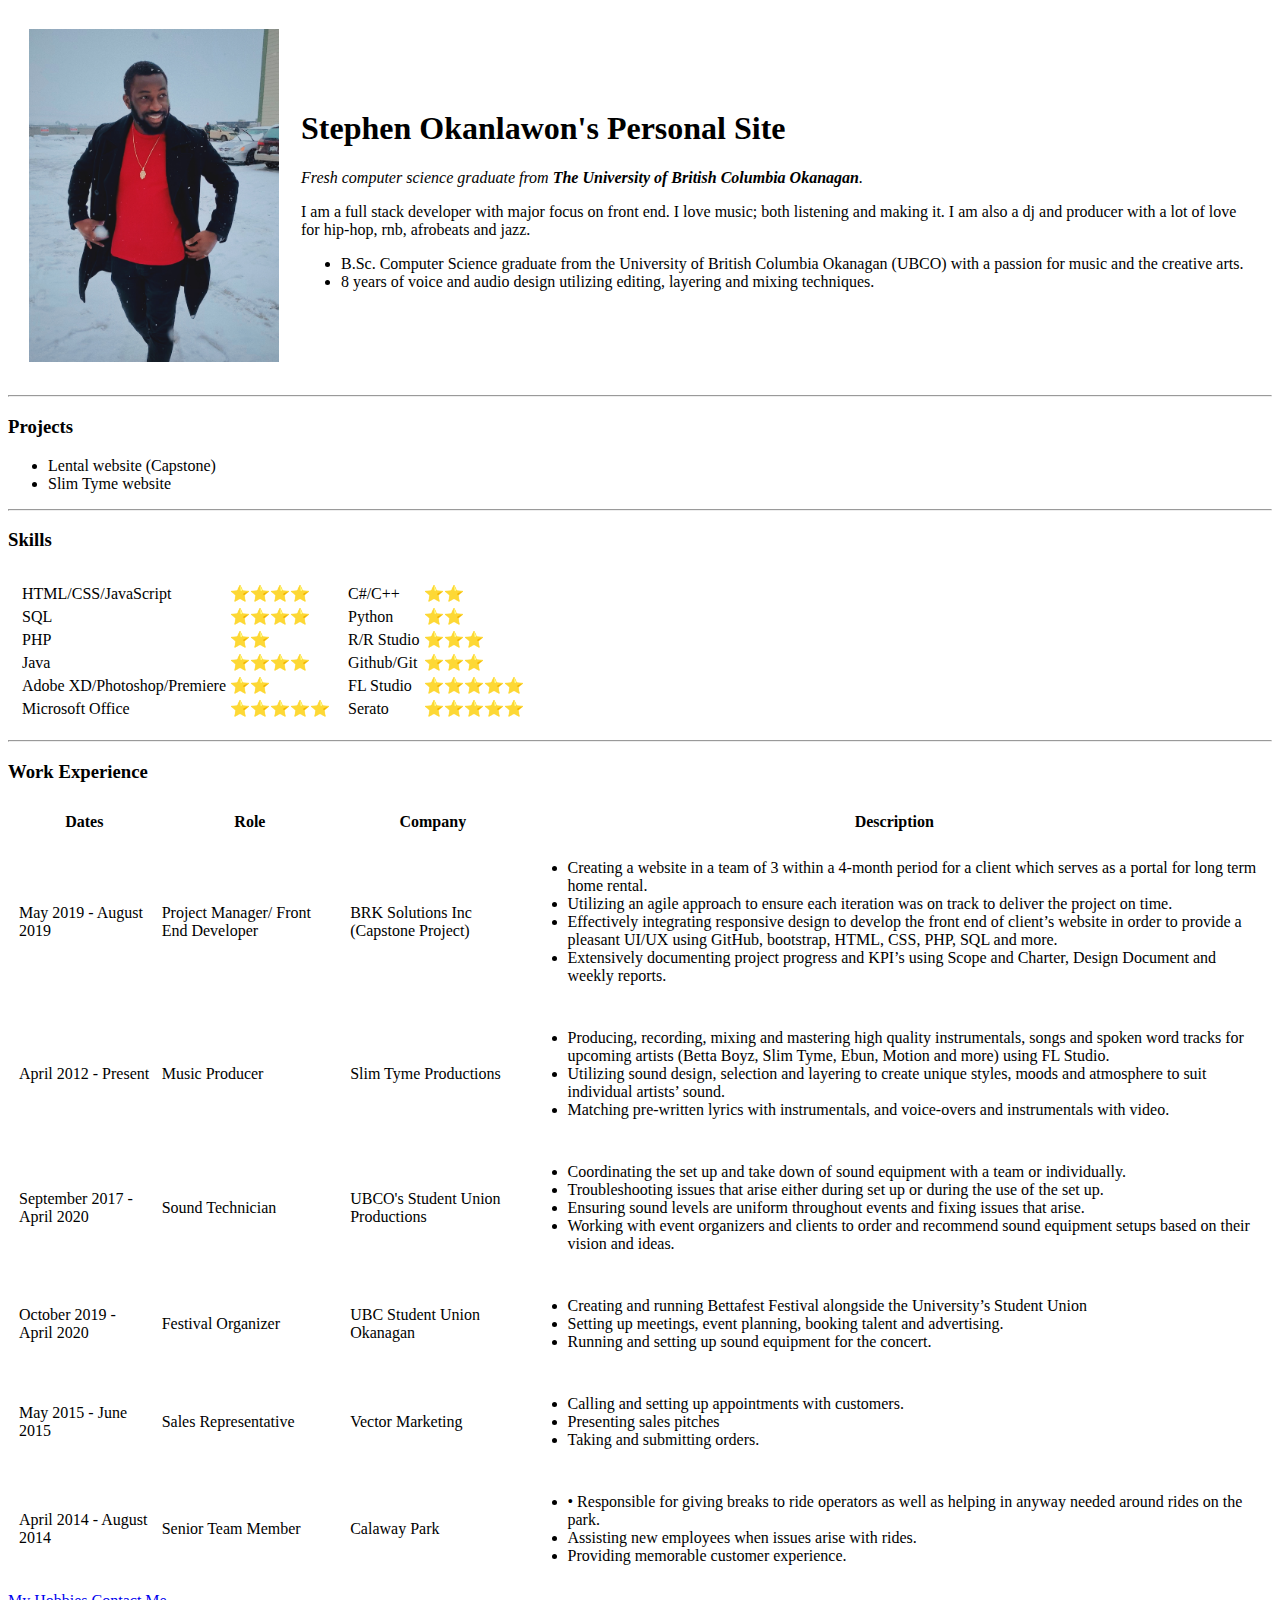
==== index.html @ b28316fe "Added initial cv website files" ====
<!DOCTYPE html>
<html lang="en">

<head>
    <meta charset="UTF-8">
    <meta name="viewport" content="width=device-width, initial-scale=1.0">
    <title>Stephen's Personal Site</title>
</head>

<body>

    <table cellspacing="20px">
        <tr>
            <td><img src="me.jpg" alt="Sim Tyme profile picture." width="250px"></td>
            <td>
                <h1>Stephen Okanlawon's Personal Site</h1>

                <p><em>Fresh computer science graduate from <strong>The University of British Columbia
                            Okanagan</strong>.</em></p>
                <p>I am a full stack developer with major focus on front end. I love music; both listening and making
                    it. I am also a dj and producer with a lot of love for hip-hop, rnb, afrobeats and jazz.</p>
                <p>
                <ul>
                    <li>B.Sc. Computer Science graduate from the University of British Columbia Okanagan (UBCO) with a
                        passion for music and the creative arts.</li>
                    <li>8 years of voice and audio design utilizing editing, layering and mixing techniques.</li>
                </ul>
                </p>
            </td>

        </tr>
    </table>

    <hr>

    <h3>Projects</h3>
    <ul>
        <li>Lental website (Capstone)</li>
        <li>Slim Tyme website</li>
    </ul>
    <hr>

    <h3>Skills</h3>
    <table cellspacing ="10px">
        <tr>
            <td>
                <table>
                    <tr>
                        <td>HTML/CSS/JavaScript</td>
                        <td>⭐⭐⭐⭐</td>
                    </tr>
                    <tr>
                        <td>SQL</td>
                        <td>⭐⭐⭐⭐</td>
                    </tr>
                    <tr>
                        <td>PHP</td>
                        <td>⭐⭐</td>
                    </tr>
                    <tr>
                        <td>Java</td>
                        <td>⭐⭐⭐⭐</td>
                    </tr>
                    <tr>
                        <td>Adobe XD/Photoshop/Premiere</td>
                        <td>⭐⭐</td>
                    </tr>
                    <tr>
                        <td>Microsoft Office</td>
                        <td>⭐⭐⭐⭐⭐</td>
                    </tr>
                </table>
            </td>
            <td>
                <table>
                    <tr>
                        <td>C#/C++</td>
                        <td>⭐⭐</td>
                    </tr>
                    <tr>
                        <td>Python</td>
                        <td>⭐⭐</td>
                    </tr>
                    <tr>
                        <td>R/R Studio</td>
                        <td>⭐⭐⭐</td>
                    </tr>
                    <tr>
                        <td>Github/Git</td>
                        <td>⭐⭐⭐</td>
                    </tr>
                    <tr>
                        <td>FL Studio</td>
                        <td>⭐⭐⭐⭐⭐</td>
                    </tr>
                    <tr>
                        <td>Serato</td>
                        <td>⭐⭐⭐⭐⭐</td>
                    </tr>
                </table>
            </td>
        </tr>
    </table>
    
    <hr>
    <h3>Work Experience</h3>
    <table cellspacing = "10px">
        <thead>
            <tr>
                <th>Dates</th>
                <th>Role</th>
                <th>Company</th>
                <th>Description</th>
            </tr>
        </thead>

        <tbody>
            <tr>
                <td>May 2019 - August 2019</td>
                <td>Project Manager/ Front End Developer</td>
                <td>BRK Solutions Inc (Capstone Project)</td>
                <td>
                    <ul>
                        <li>Creating a website in a team of 3 within a 4-month period for a client which serves as a
                            portal for long term home rental.</li>
                        <li>Utilizing an agile approach to ensure each iteration was on track to deliver the project on
                            time.</li>
                        <li>Effectively integrating responsive design to develop the front end of client’s website in
                            order to provide a pleasant UI/UX using GitHub, bootstrap, HTML, CSS, PHP, SQL and more.
                        </li>
                        <li>Extensively documenting project progress and KPI’s using Scope and Charter, Design Document
                            and weekly reports.
                        </li>
                    </ul>
                </td>
            </tr>
            <tr>
                <td>April 2012 - Present</td>
                <td>Music Producer</td>
                <td>Slim Tyme Productions</td>
                <td>
                    <ul>
                        <li>Producing, recording, mixing and mastering high quality instrumentals, songs and spoken word
                            tracks for upcoming artists (Betta Boyz, Slim Tyme, Ebun, Motion and more) using FL Studio.
                        </li>
                        <li>Utilizing sound design, selection and layering to create unique styles, moods and atmosphere
                            to suit individual artists’ sound.</li>
                        <li>Matching pre-written lyrics with instrumentals, and voice-overs and instrumentals with
                            video.</li>
                    </ul>
                </td>
            </tr>
            <tr>
                <td>September 2017 - April 2020</td>
                <td>Sound Technician</td>
                <td>UBCO's Student Union Productions</td>
                <td>
                    <ul>
                        <li>Coordinating the set up and take down of sound equipment with a team or individually.</li>
                        <li>Troubleshooting issues that arise either during set up or during the use of the set up.</li>
                        <li>Ensuring sound levels are uniform throughout events and fixing issues that arise.</li>
                        <li>Working with event organizers and clients to order and recommend sound equipment setups
                            based on their vision and ideas.</li>
                    </ul>
                </td>
            </tr>
            <tr>
                <td>October 2019 - April 2020</td>
                <td>Festival Organizer</td>
                <td>UBC Student Union Okanagan</td>
                <td>
                    <ul>
                        <li>Creating and running Bettafest Festival alongside the University’s Student Union</li>
                        <li>Setting up meetings, event planning, booking talent and advertising.</li>
                        <li>Running and setting up sound equipment for the concert.</li>
                    </ul>
                </td>
            </tr>
            <tr>
                <td>May 2015 - June 2015</td>
                <td>Sales Representative</td>
                <td>Vector Marketing</td>
                <td>
                    <ul>
                        <li>Calling and setting up appointments with customers.</li>
                        <li>Presenting sales pitches</li>
                        <li>Taking and submitting orders.</li>
                    </ul>
                </td>
            </tr>
            <tr>
                <td>April 2014 - August 2014</td>
                <td>Senior Team Member</td>
                <td>Calaway Park</td>
                <td>
                    <ul>
                        <li>• Responsible for giving breaks to ride operators as well as helping in anyway needed around
                            rides on the park.</li>
                        <li>Assisting new employees when issues arise with rides.</li>
                        <li>Providing memorable customer experience.</li>
                    </ul>
                </td>
            </tr>
        </tbody>
    </table>

    <a href="hobbies.html">My Hobbies</a>
    <a href="contact-me.html">Contact Me</a>
</body>

</html>
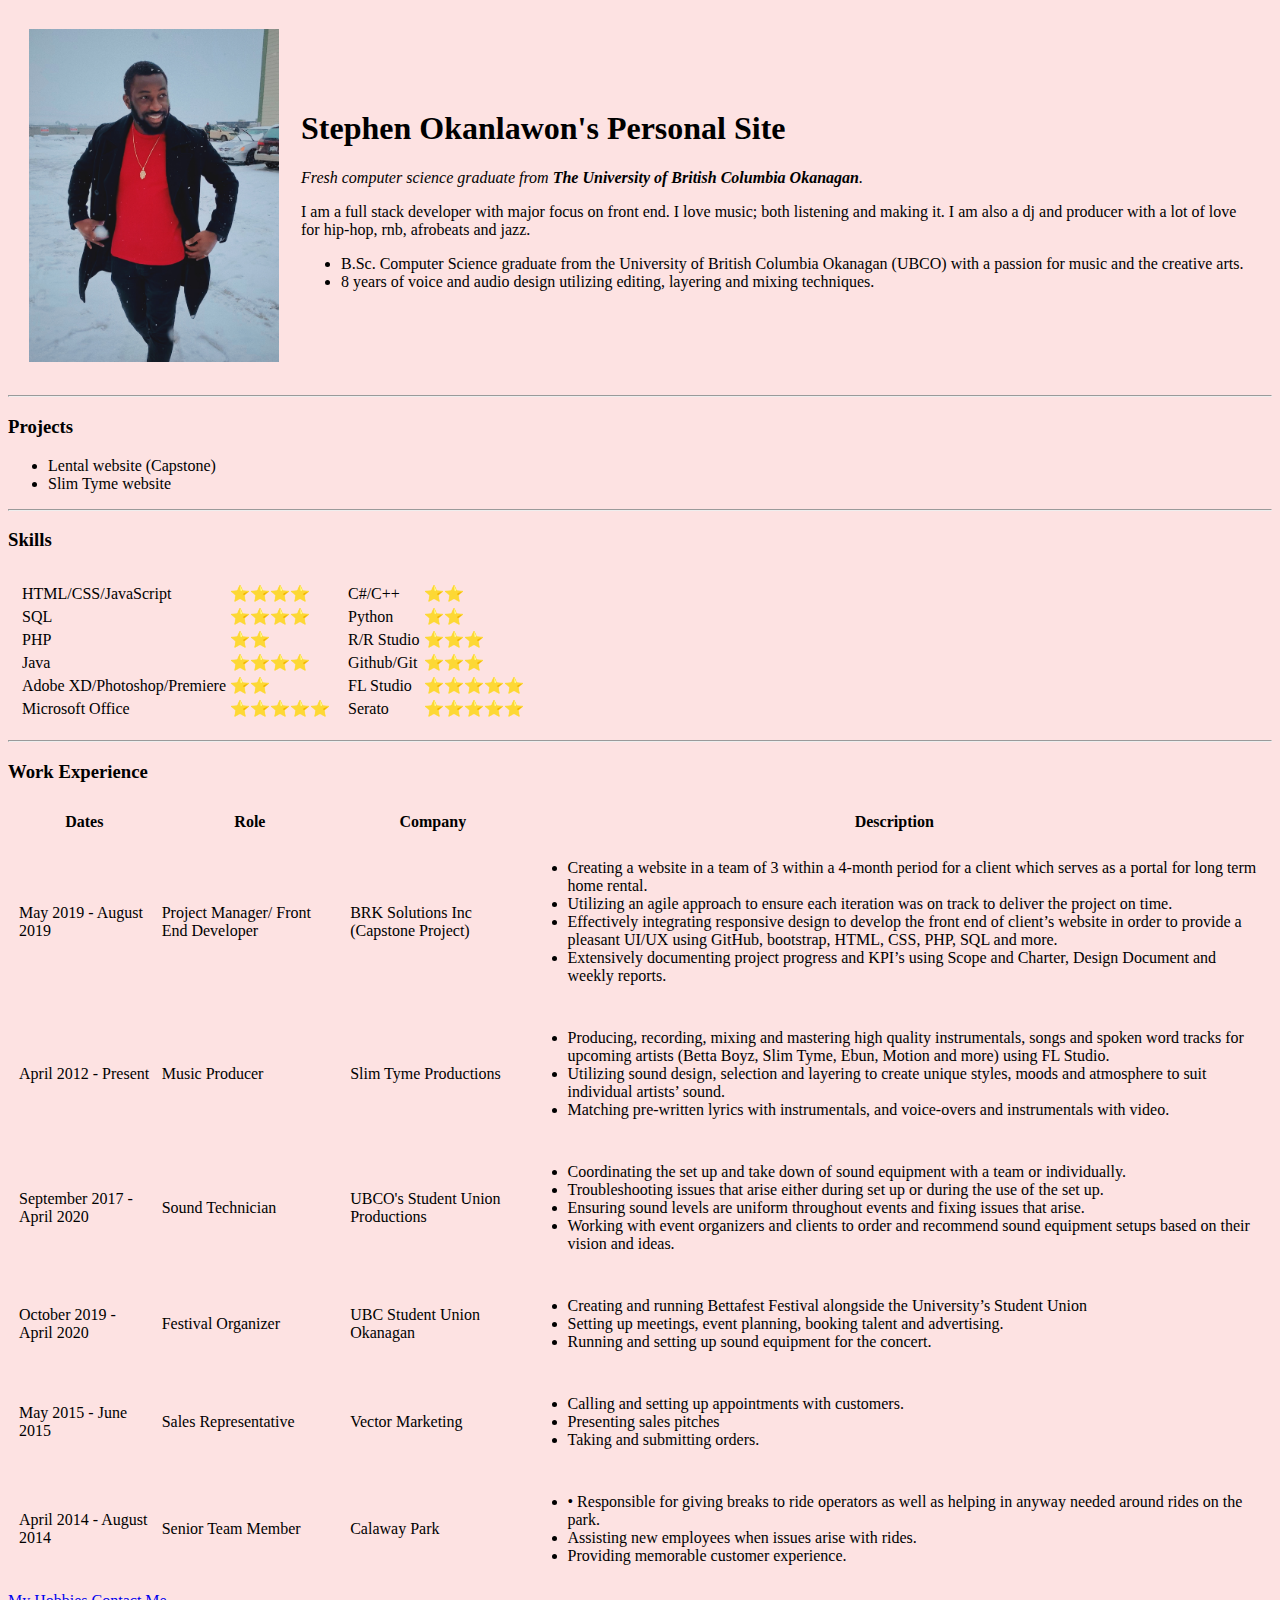
==== commit f8663954: "Changes to index style" ====
--- a/index.html
+++ b/index.html
@@ -5,13 +5,17 @@
     <meta charset="UTF-8">
     <meta name="viewport" content="width=device-width, initial-scale=1.0">
     <title>Stephen's Personal Site</title>
+    <style>
+        body{
+            background-color: #fde2e2;
+        }
+    </style>
 </head>
 
 <body>
-
     <table cellspacing="20px">
         <tr>
-            <td><img src="me.jpg" alt="Sim Tyme profile picture." width="250px"></td>
+            <td><img src="images/me.jpg" alt="Sim Tyme profile picture." width="250px"></td>
             <td>
                 <h1>Stephen Okanlawon's Personal Site</h1>
 
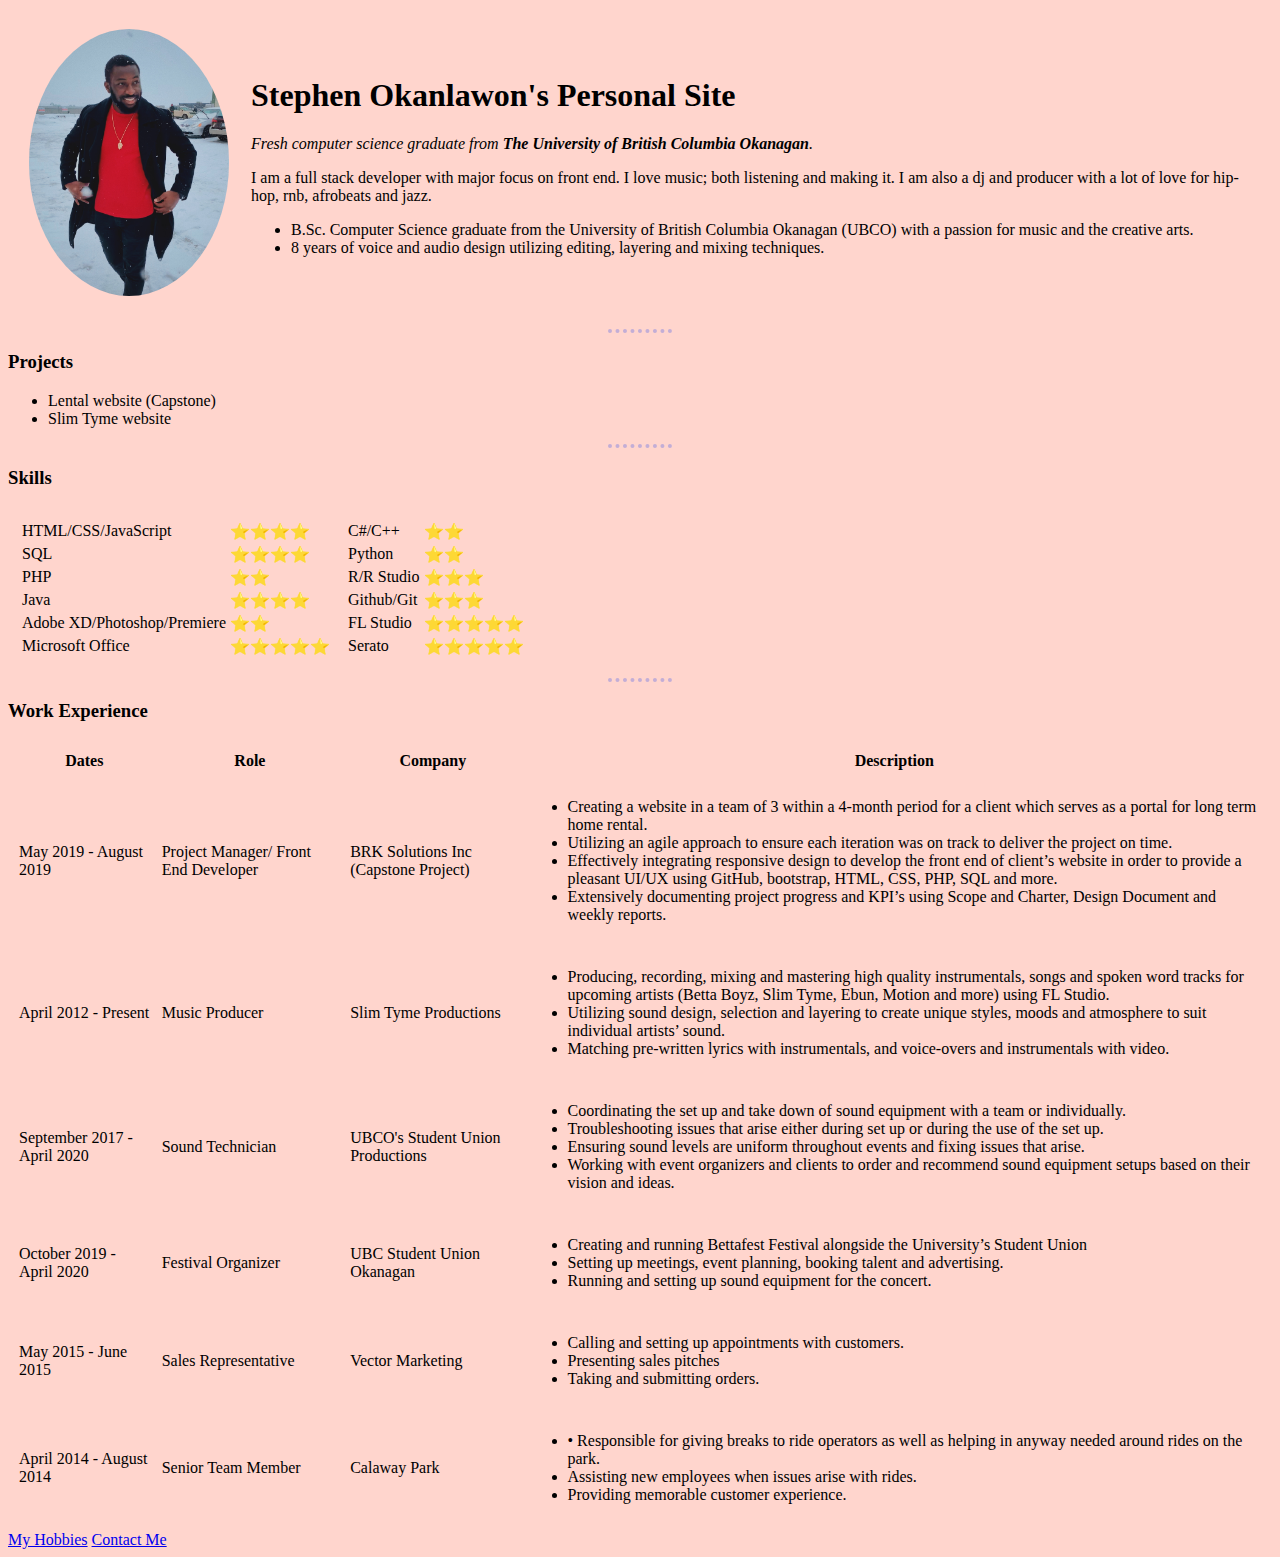
==== commit 42715619: "Style sheet created" ====
--- a/index.html
+++ b/index.html
@@ -5,17 +5,13 @@
     <meta charset="UTF-8">
     <meta name="viewport" content="width=device-width, initial-scale=1.0">
     <title>Stephen's Personal Site</title>
-    <style>
-        body{
-            background-color: #fde2e2;
-        }
-    </style>
+    <link rel="stylesheet" href="css/styles.css">
 </head>
 
 <body>
     <table cellspacing="20px">
         <tr>
-            <td><img src="images/me.jpg" alt="Sim Tyme profile picture." width="250px"></td>
+            <td><img src="images/me.jpg" alt="Sim Tyme profile picture."></td>
             <td>
                 <h1>Stephen Okanlawon's Personal Site</h1>
 
--- a/css/styles.css
+++ b/css/styles.css
@@ -0,0 +1,15 @@
+body{
+    background-color: #ffd5cd;
+}
+
+hr{
+    border-style: dotted none none none;
+    border-color: #c3aed6;
+    border-width: 4px;
+    width: 5%;
+}
+
+img{
+    width: 200px;
+    border-radius: 100%;
+}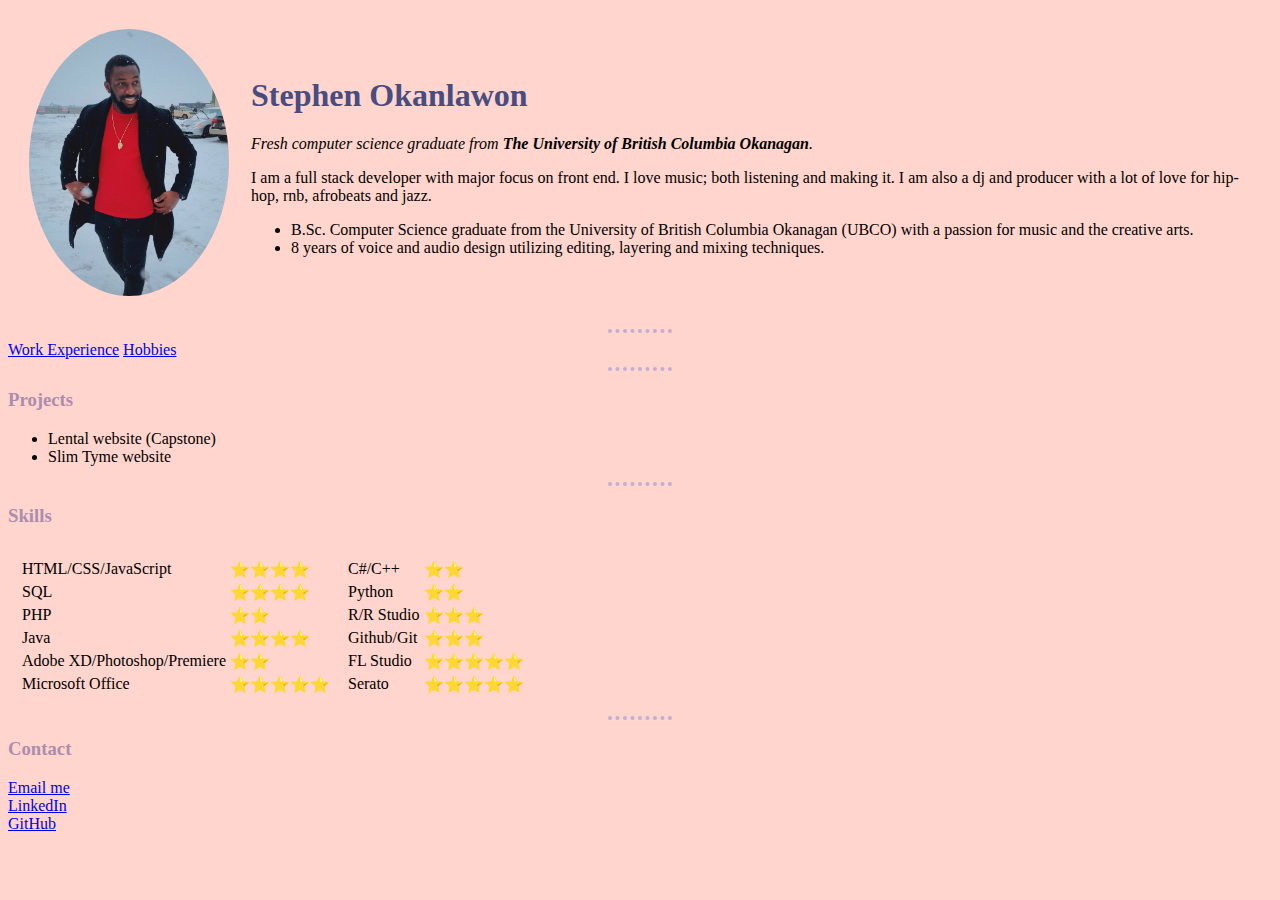
==== commit e6933088: "Changes to home page and stylesheet" ====
--- a/index.html
+++ b/index.html
@@ -9,11 +9,12 @@
 </head>
 
 <body>
+    
     <table cellspacing="20px">
         <tr>
             <td><img src="images/me.jpg" alt="Sim Tyme profile picture."></td>
             <td>
-                <h1>Stephen Okanlawon's Personal Site</h1>
+                <h1>Stephen Okanlawon</h1>
 
                 <p><em>Fresh computer science graduate from <strong>The University of British Columbia
                             Okanagan</strong>.</em></p>
@@ -30,6 +31,15 @@
 
         </tr>
     </table>
+
+    <hr>
+
+    <header>
+        <nav>
+            <a href="work.html">Work Experience</a>
+            <a href="hobbies.html">Hobbies</a>
+        </nav>
+    </header>
 
     <hr>
 
@@ -103,109 +113,15 @@
     </table>
     
     <hr>
-    <h3>Work Experience</h3>
-    <table cellspacing = "10px">
-        <thead>
-            <tr>
-                <th>Dates</th>
-                <th>Role</th>
-                <th>Company</th>
-                <th>Description</th>
-            </tr>
-        </thead>
 
-        <tbody>
-            <tr>
-                <td>May 2019 - August 2019</td>
-                <td>Project Manager/ Front End Developer</td>
-                <td>BRK Solutions Inc (Capstone Project)</td>
-                <td>
-                    <ul>
-                        <li>Creating a website in a team of 3 within a 4-month period for a client which serves as a
-                            portal for long term home rental.</li>
-                        <li>Utilizing an agile approach to ensure each iteration was on track to deliver the project on
-                            time.</li>
-                        <li>Effectively integrating responsive design to develop the front end of client’s website in
-                            order to provide a pleasant UI/UX using GitHub, bootstrap, HTML, CSS, PHP, SQL and more.
-                        </li>
-                        <li>Extensively documenting project progress and KPI’s using Scope and Charter, Design Document
-                            and weekly reports.
-                        </li>
-                    </ul>
-                </td>
-            </tr>
-            <tr>
-                <td>April 2012 - Present</td>
-                <td>Music Producer</td>
-                <td>Slim Tyme Productions</td>
-                <td>
-                    <ul>
-                        <li>Producing, recording, mixing and mastering high quality instrumentals, songs and spoken word
-                            tracks for upcoming artists (Betta Boyz, Slim Tyme, Ebun, Motion and more) using FL Studio.
-                        </li>
-                        <li>Utilizing sound design, selection and layering to create unique styles, moods and atmosphere
-                            to suit individual artists’ sound.</li>
-                        <li>Matching pre-written lyrics with instrumentals, and voice-overs and instrumentals with
-                            video.</li>
-                    </ul>
-                </td>
-            </tr>
-            <tr>
-                <td>September 2017 - April 2020</td>
-                <td>Sound Technician</td>
-                <td>UBCO's Student Union Productions</td>
-                <td>
-                    <ul>
-                        <li>Coordinating the set up and take down of sound equipment with a team or individually.</li>
-                        <li>Troubleshooting issues that arise either during set up or during the use of the set up.</li>
-                        <li>Ensuring sound levels are uniform throughout events and fixing issues that arise.</li>
-                        <li>Working with event organizers and clients to order and recommend sound equipment setups
-                            based on their vision and ideas.</li>
-                    </ul>
-                </td>
-            </tr>
-            <tr>
-                <td>October 2019 - April 2020</td>
-                <td>Festival Organizer</td>
-                <td>UBC Student Union Okanagan</td>
-                <td>
-                    <ul>
-                        <li>Creating and running Bettafest Festival alongside the University’s Student Union</li>
-                        <li>Setting up meetings, event planning, booking talent and advertising.</li>
-                        <li>Running and setting up sound equipment for the concert.</li>
-                    </ul>
-                </td>
-            </tr>
-            <tr>
-                <td>May 2015 - June 2015</td>
-                <td>Sales Representative</td>
-                <td>Vector Marketing</td>
-                <td>
-                    <ul>
-                        <li>Calling and setting up appointments with customers.</li>
-                        <li>Presenting sales pitches</li>
-                        <li>Taking and submitting orders.</li>
-                    </ul>
-                </td>
-            </tr>
-            <tr>
-                <td>April 2014 - August 2014</td>
-                <td>Senior Team Member</td>
-                <td>Calaway Park</td>
-                <td>
-                    <ul>
-                        <li>• Responsible for giving breaks to ride operators as well as helping in anyway needed around
-                            rides on the park.</li>
-                        <li>Assisting new employees when issues arise with rides.</li>
-                        <li>Providing memorable customer experience.</li>
-                    </ul>
-                </td>
-            </tr>
-        </tbody>
-    </table>
+    <footer>
+    <h3>Contact</h3>
+    <a href="mailto: stephen.t.okanlawon@gmail.com" target="_blank">Email me</a> <br>
+    <a href="https://www.linkedin.com/in/stephen-okanlawon-104687143/" target="_blank">LinkedIn</a> <br>
+    <a href="https://github.com/Stev1346/" target="_blank">GitHub</a> 
+    </footer>
+   
 
-    <a href="hobbies.html">My Hobbies</a>
-    <a href="contact-me.html">Contact Me</a>
 </body>
 
 </html>--- a/css/styles.css
+++ b/css/styles.css
@@ -12,4 +12,19 @@
 img{
     width: 200px;
     border-radius: 100%;
+}
+
+h1{
+    color: #484c7f;
+}
+
+h3{
+    color: #ac8daf;
+}
+
+a:hover{
+    color: #ac8daf;
+}
+a:visited{
+    color: #db75c5;
 }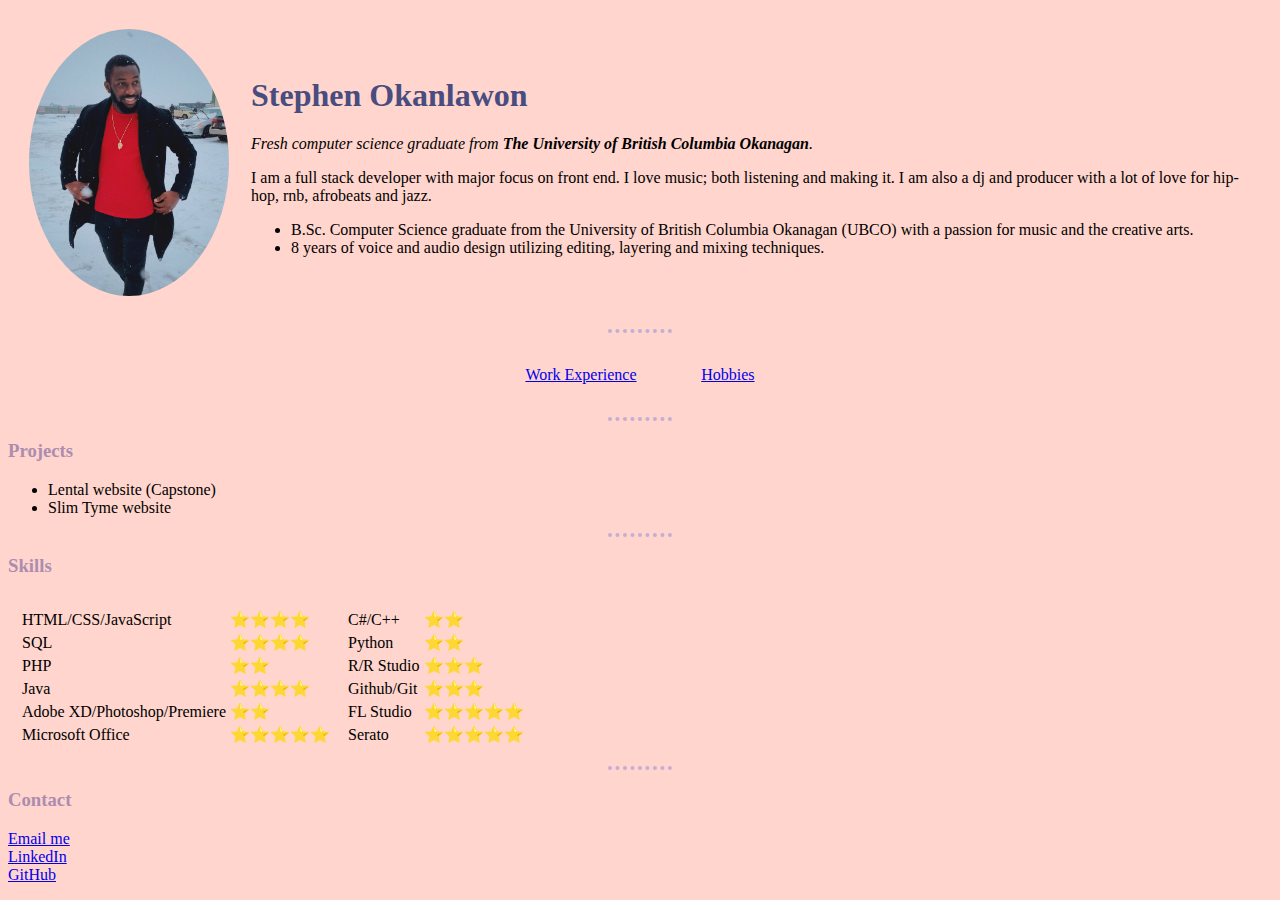
==== commit f11e0ebe: "changes to styling" ====
--- a/index.html
+++ b/index.html
@@ -36,8 +36,8 @@
 
     <header>
         <nav>
-            <a href="work.html">Work Experience</a>
-            <a href="hobbies.html">Hobbies</a>
+            <a href="work.html" id="work">Work Experience</a>
+            <a href="hobbies.html" id="hobbies">Hobbies</a>
         </nav>
     </header>
 
--- a/css/styles.css
+++ b/css/styles.css
@@ -27,4 +27,12 @@
 }
 a:visited{
     color: #db75c5;
-}+}
+nav{
+    text-align: center;
+    padding: 2%;
+}
+
+#work{
+    padding-right: 5%;
+}
